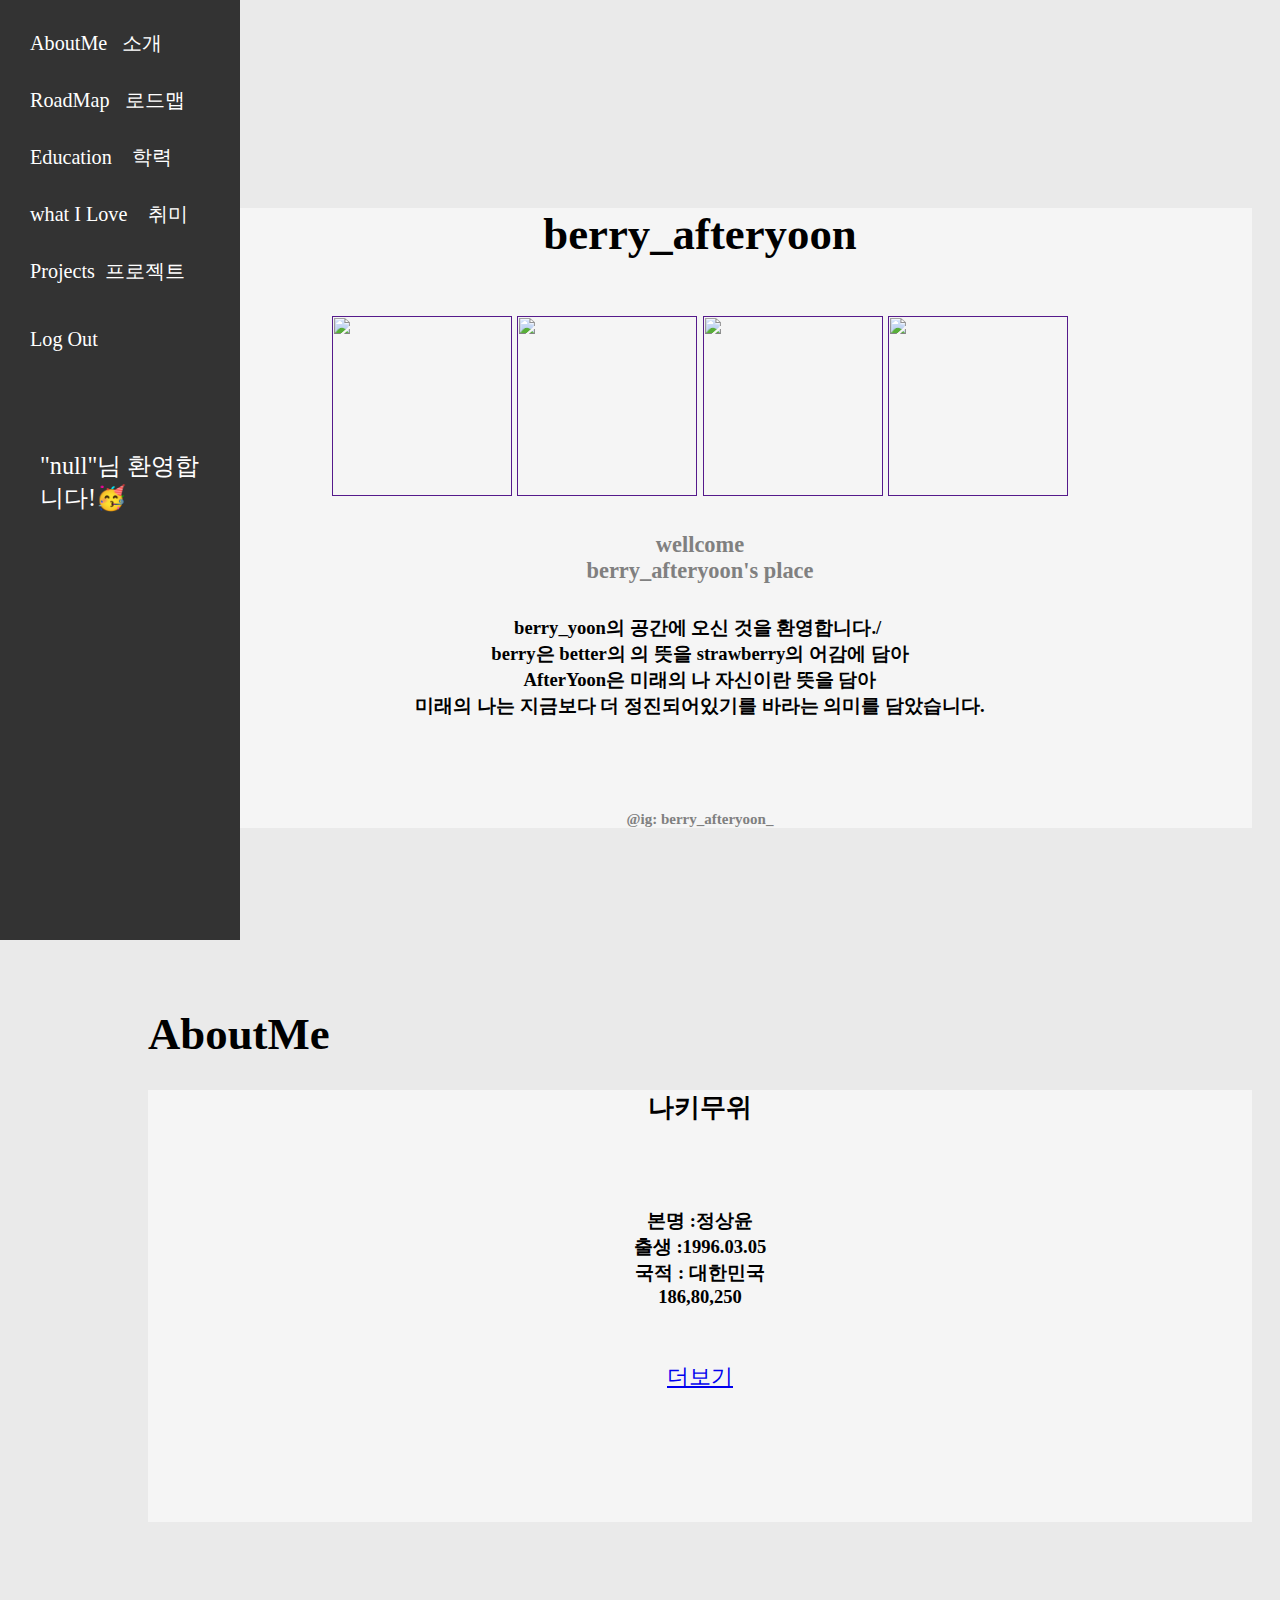
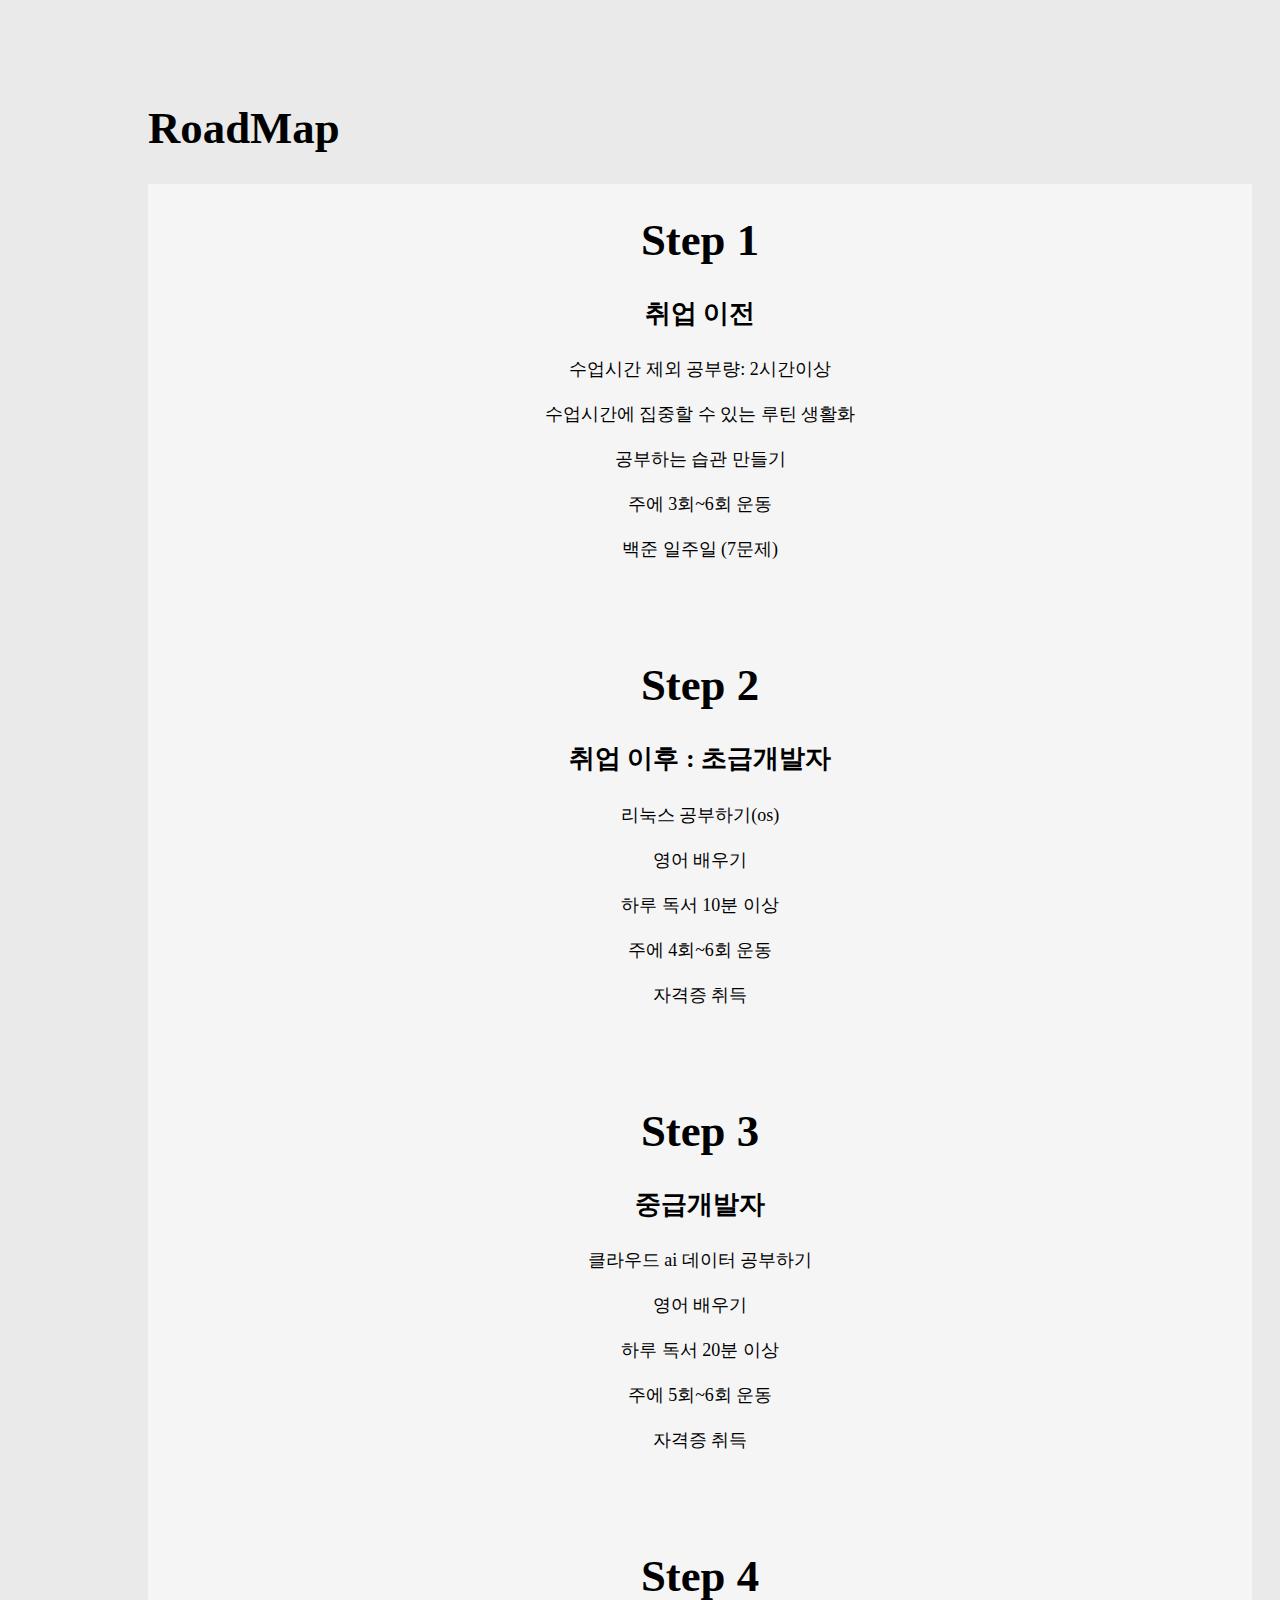
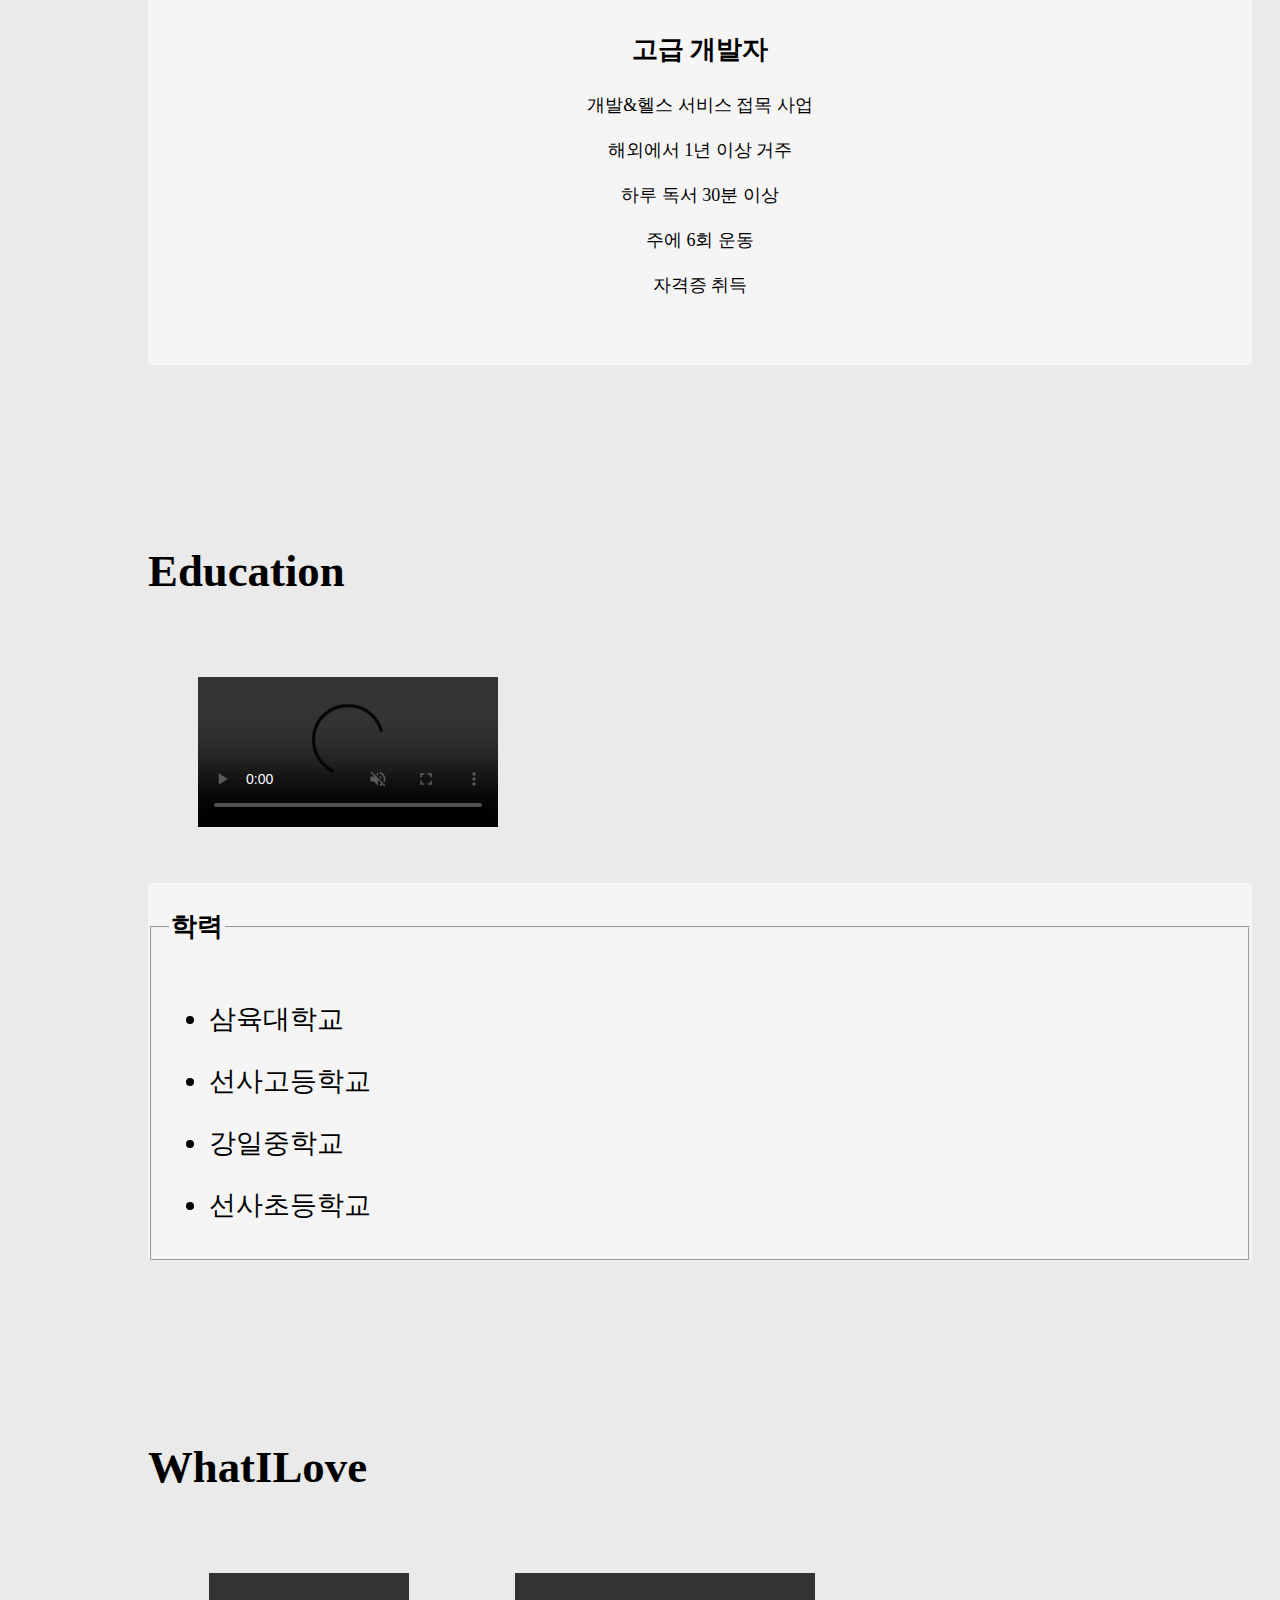
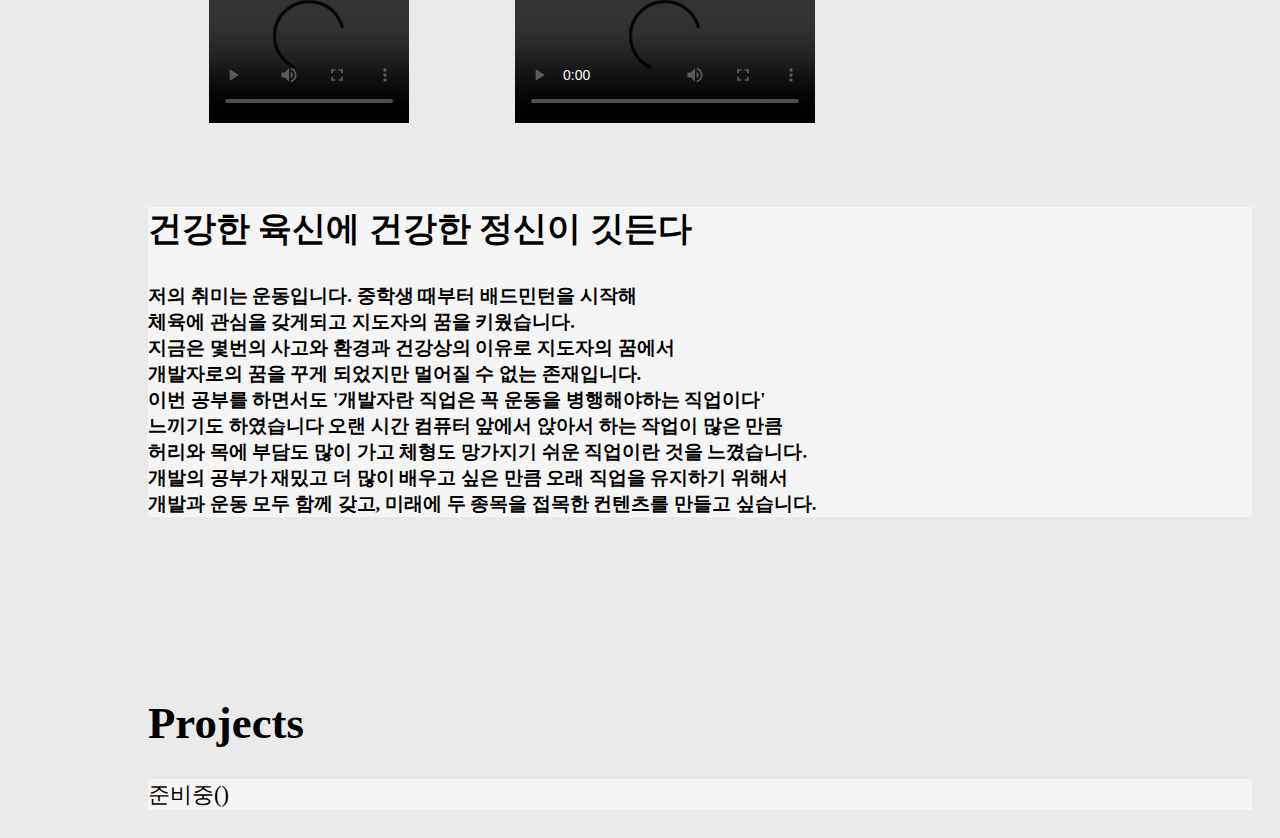
==== index.html @ bf26ddcc "hompage initgit add ." ====
<!DOCTYPE html>
<html>
    <head>
    <title>berryYoon's HomePage</title>
    <meta charset="utf-8">
    <link rel="Ystylesheet" type="css" href="yoonStyle.css">
        <style>
            @import url(yoonStyle.css);
         
         

           

        </style>
    <script>
        (async()=>{
            await new Promise((resolve)=>{
                setTimeout(()=>resolve(),180000);
            });
            open('./advertising.html','advertising','width =500px, height=500px,left=100px,top=100px');
            console.log('확인');
        })();
      (onload=()=>{

        console.log('페이지로딩완료');
          const nowLog= localStorage.getItem("nowLog");
          console.log(location.href);
          console.log(nowLog);
          if(nowLog !== "logNot"){
            console.log(nowLog,"true");
            document.getElementsByClassName('checkLog')[2].style.display='inline';
            document.getElementsByClassName('ment')[0].innerHTML=`"${nowLog}"님 환영합니다!🥳`;
            
        }else{
              console.log(nowLog,"false");
            document.getElementsByClassName('checkLog')[1].style.display='inline';
            document.getElementsByClassName('checkLog')[0].style.display='inline';
            document.getElementsByClassName('ment')[0].innerHTML='코딩하기 좋은 날🤠';
          
          }
          

      }); 

    //   열심히 하시고 분발 하시길,,
       
    </script>
    </head>
    <body>
        <nav>
            <ul>
                <li><a href="#About" >AboutMe &nbsp; 소개</a></li>
                <li><a href="#RoadMap">RoadMap &nbsp; 로드맵</a></li>
                <li><a href="#Education">Education  &nbsp; &nbsp;학력</a></li>
                <li><a href="#Loves"> what I Love &nbsp; &nbsp;취미</a></li>
                <li><a href="#Projects">Projects  &nbsp;프로젝트</a></li>
                <li><a href="#login.html" id="loginPop" class="checkLog">&nbsp;Login &nbsp; &nbsp;&nbsp; &nbsp;</a></li>
                <li><a href="#signUp.html" id="signPop" class="checkLog">&nbsp;SignUp&nbsp; &nbsp; &nbsp;</a></li>
                <br>
                <li><a href="#Logout" id="logOut" class="checkLog">Log Out&nbsp;&nbsp;</a></li>
                <br><br><br>
                <li><a href="#nowId" id="nowId" class="ment">&nbsp; 000님 환영합니다</a></li>
                
            </ul>
        </nav>
    <main>
    
    <section id="popUp">
        <div style="text-align: center">
    <!-- <img src="https://pgnqdrjultom1827145.cdn.ntruss.com/img/26/92/2692b88849b4e1dfde7d3f059189ffdc54fc6e8e3900969870b2208911a01f80_v1.jpg"> -->
<div>
    <h1>berry_afteryoon</h1>
</div>
    <br/>
    
    <a href="" ><img src="/hompage/image/내사진 (5).jpg" class="selfie" ></a>
    <a href="" ><img src="/hompage/image/내사진 (7).jpg"  class="selfie"></a>
    <a href="" ><img src="/hompage/image/내사진 (10).jpg"  class="selfie"></a>
    <a href="" ><img src="/hompage/image/내사진 (9).jpg" class="selfie" ></a>
 
    <h4 style="color: gray">wellcome
        <br> berry_afteryoon's place</h4>
      <h5>berry_yoon의 공간에 오신 것을 환영합니다./&nbsp;
        <br>berry은 better의 의 뜻을 strawberry의 어감에 담아
        <br>AfterYoon은 미래의 나 자신이란 뜻을 담아
        <br> 미래의 나는 지금보다 더 정진되어있기를 바라는 의미를 담았습니다.</h5>
        <div class="sns-pictogram">
            <a href="https://www.instagram.com/berry_afteryoon_/" target="_blank"><i class="fa-brands fa-instagram fa-2x"></i></a>
            <a href="tel:010-2358-5582" target="_blank"><i class="fa-solid fa-phone fa-2x"></i></a>
            <a href="https://github.com/afteryoon" target="_blank"><i class="fa-brands fa-github fa-2x"></i></a>
        </div>
 
    <h6 style="color: gray">@ig: berry_afteryoon_</h6>
    </div>
    </section>


    <section id="About">
        <h1>AboutMe</h1>
        
        <div class="step">
            <h3>나키무위</h3>
            <img src="../hompage/image/내사진 (6).jpg" alt="" width="150px">
            <h5>본명 :정상윤 <br>
                출생 :1996.03.05<br>
                국적 : 대한민국 <br>
                186,80,250<br>
                <br>
            </h5>
            <div id="addText"><a href="javascript:textVision()" id="addTextVision" style="text-decoration: underline;">더보기</a> 
                <a href="javascript:textHidden()" id="addTextHidden" style="text-decoration: underline;">접기</a> 
                <br><br><br>
                <h2 class="addMsg">“후회하지 말자”, <br>
                    “과정에 결과는 딸려온다“, <br>
                    ”멀리 넓게 보는 사람이 되자”,<br>
                    “습관을 만드는 사람이 되자”,<br>
                    “건강한 정신에 건강한 정신이 깃든다”, <br>
                </h2>
                <br> <br><br>
                <h4 class="addMsg">
                    위에 글들은 제가 중요하게 생각하는 가치관입니다. <br>
살면서 후회하지 않을 선택을 할 순 없겠지만, <br>
그 때의 최선이었을 선택에 후회하지 않고  좋은 선택으로 만들 수 있는 사람이 되기를, <br>
결과를 보고 달려가다 그 결과의 이유로 나태해지거나 안주하고 도태되지 않는, <br> 
과정을 즐길 수 있는 사람이 되어 결국 가장 멀리갈 수 있는 사람이 되기를 , <br>
습관을 만드는 사람이 되어 나의 생활 루틴을 조절할 수 있기를, <br>
바라고 실천하며 후엔 더 나은 내가 있을 것입니다.

                </h4>

            </div>
        </div>
       
    </section>
  
        <div>
  
        </div>


        <section id="RoadMap">
            <h1>RoadMap</h1>
            <div class="roadmap">
                <div class="step">
                    <h1>Step 1</h1>
                    <h3>취업 이전 </h3>
                    <p>수업시간 제외 공부량: 2시간이상 <br>
                      <br>
                      수업시간에 집중할 수 있는 루틴 생활화
                      <br><br>
                      공부하는 습관 만들기
                      <br><br>
                      주에 3회~6회 운동
                      <br><br>
                      백준 일주일 (7문제)
                    </p>
                  </div>
                <div class="step">
                  <h1>Step 2</h1>
                  <h3>취업 이후 : 초급개발자</h3>
                  <p>리눅스 공부하기(os) <br>
                    <br>
                    영어 배우기
                    <br><br>
                    하루 독서 10분 이상
                    <br><br>
                    주에 4회~6회 운동
                    <br><br>
                    자격증 취득
                  </p>
                </div>
                <div class="step">
                    <h1>Step 3</h1>
                    <h3> 중급개발자</h3>
                    <p>클라우드 ai 데이터  공부하기<br>
                      <br>
                      영어 배우기
                      <br><br>
                      하루 독서 20분 이상
                      <br><br>
                      주에 5회~6회 운동
                      <br><br>
                      자격증 취득
                    </p>
                  </div>
                  <div class="step">
                    <h1>Step 4</h1>
                    <h3> 고급 개발자</h3>
                    <p> 개발&헬스 서비스 접목 사업<br>
                      <br>
                      해외에서 1년 이상 거주
                      <br><br>
                      하루 독서 30분 이상
                      <br><br>
                      주에 6회 운동
                      <br><br>
                      자격증 취득
                    </p>
                  </div>
           
              </div>
            </body>
        </section>


        <section id="Education">
            <h1>Education</h1>
            <video src="../hompage/image/쉠동영상.mp4" controls autoplay width="300px" loop="infiniti" muted></video>
            <img src="../hompage/image/쉠.jpg" width="300px" alt="">
            <div class="educationinfo">
                <fieldset>
                    <legend><h3>학력</h3></legend>
                    <ul>
                        <li>삼육대학교</li>
                        <br>
                        <li>선사고등학교</li>
                        <br>
                        <li>강일중학교</li>
                        <br>
                        <li>선사초등학교</li>
                    </ul>
                </fieldset>
            </div>
        </section>

        <section id="Loves">
            <h1>WhatILove</h1>
            <img src="../hompage/image/내사진 (3).jpg" width="150px" alt="">
            <img src="../hompage/image/인바디.jpeg" width="150px" alt="">
            <video src="../hompage/image/클라이밍.mp4" controls autoplay width="200px" loop="infiniti"></video>
            <video src="../hompage/image/배드민턴.mp4" controls autoplay width="300px" loop="infiniti"></video>
            <div>
                <h2>건강한 육신에 건강한 정신이 깃든다</h2>
                <h5>저의 취미는 운동입니다. 중학생 때부터 배드민턴을 시작해 <br>
                     체육에 관심을 갖게되고 지도자의 꿈을 키웠습니다.<br>
                     지금은 몇번의 사고와 환경과 건강상의 이유로 지도자의 꿈에서 <br>
                     개발자로의 꿈을 꾸게 되었지만 멀어질 수 없는 존재입니다. <br>
                     이번 공부를 하면서도 '개발자란 직업은 꼭 운동을 병행해야하는 직업이다'<br>
                     느끼기도 하였습니다 오랜 시간 컴퓨터 앞에서 앉아서 하는 작업이 많은 만큼 <br>
                     허리와 목에 부담도 많이 가고 체형도 망가지기 쉬운 직업이란 것을 느꼈습니다. <br>
                     개발의 공부가 재밌고 더 많이 배우고 싶은 만큼 오래 직업을 유지하기 위해서 <br>
                     개발과 운동 모두 함께 갖고, 미래에 두 종목을 접목한 컨텐츠를 만들고 싶습니다.
                    </h5>
            </div>
        </section>
      
        <section id="Projects">
            <h1>Projects</h1>
            <div>준비중()</div>
        </section>
    </main>
    
  
    <script src="https://kit.fontawesome.com/94dac56624.js" crossorigin="anonymous"></script>
    <script src="./js/index.js"></script>
<script>

</script>
</body>
</html>
---- yoonStyle.css ----
@font-face {
  font-family: 'omyu_pretty';
  src: url('https://cdn.jsdelivr.net/gh/projectnoonnu/noonfonts_2304-01@1.0/omyu_pretty.woff2') format('woff2');
  font-weight: normal;
  font-style: normal;
}
body {
  font-family: 'omyu_pretty';
  background-image: url("../hompage/image/회색배경.jpg");
  background-size: cover;
  background-position: center;
  background-repeat: no-repeat;
  background-attachment: fixed;
  background-color: rgba(0, 0, 0, 0.082);
  
  font-size: 140%;
}
/* 피토그램 마진 */
.sns-pictogram a{

  padding: 10px;
}

div{
  background-color: whitesmoke;
}

        

        nav {
          position: fixed;
          left: 0;
          top: 0;
          height: 100vh;
          width: 90px;
          background-color: #333;
          padding: 20px;
          transition: width 0.3s ease;
          z-index: 100; /* 네비게이션 바가 최상위로 나타나도록 설정 */
          opacity:0.5;
          font-size: 90%;
        }
        
        nav:hover {
          width: 200px;
          opacity: 1;
          
        }
        
        nav ul {
          list-style-type: none;
          padding: 0;
          margin: 0;
        }
        
        nav ul li {
          margin-bottom: 10px;
        }
        
        nav ul li a {
          text-decoration: none;
          color: #fff;
          display: block;
          padding: 10px;
          transition: background-color 0.3s ease;
        
        }


        
        nav ul li a:hover {
          background-color: #555;
          font-size: 130%;

        }
        
        nav ul li.active a {
          background-color: #ffcc00;
          color: #333;
          font-weight: bold;
        }

        #loginPop,#signPop {
          padding: 5px;
          margin: 5px;
          font-size: small;
          font-weight: lighter;
        }

        #loginPop:hover{
          font-size: larger;
        }
            #signPop:hover{
          font-size: larger;
        }

        .sns-pictogram a{

          padding: 10px;
      }
        
        main {
          margin-left: 70px; /* 네비게이션 바와의 간격을 설정 */
          padding: 20px;
          border:line-width line-style color;
        }

      

     /* ------------------------ 로드맵*/
  /* 첫 번째 섹션은 위쪽에 추가적인 마진을 주어 간격을 조절합니다 */
  section:first-child {
  margin-top: 180px;
  margin-left: 50px;
  }

/* 나머지 섹션들 사이에 100px의 마진을 줍니다 */
section:not(:first-child) {
  margin-top: 180px;
  margin-left: 50px;
}


.roadmap {
  display: flex;
  flex-direction: column;
  align-items: center;
}

.step {
  margin-bottom: 50px;
  text-align: center;
}

.step h2 {
  font-size: 24px;
  margin-bottom: 10px;
}

.step p {
  font-size: 18px;
}

.badminton{
  padding: 30px;
  width: 200px;
  height: 200px;
}
.selfie {
  width: 180px;
  height: 180px;
}

video{
  margin: 50px;
}
video:hover{
  width: 500px;
  height: 500px;
}
.educationinfo li {
  font-size: 120%;
}
.checkLog {
  display: none;
  font-size: 100%;
}
.ment{
  font-size: 120%;
  margin: 10px;
}

.addMsg{
  display: none;
}
#addTextHidden{
  display: none;
}
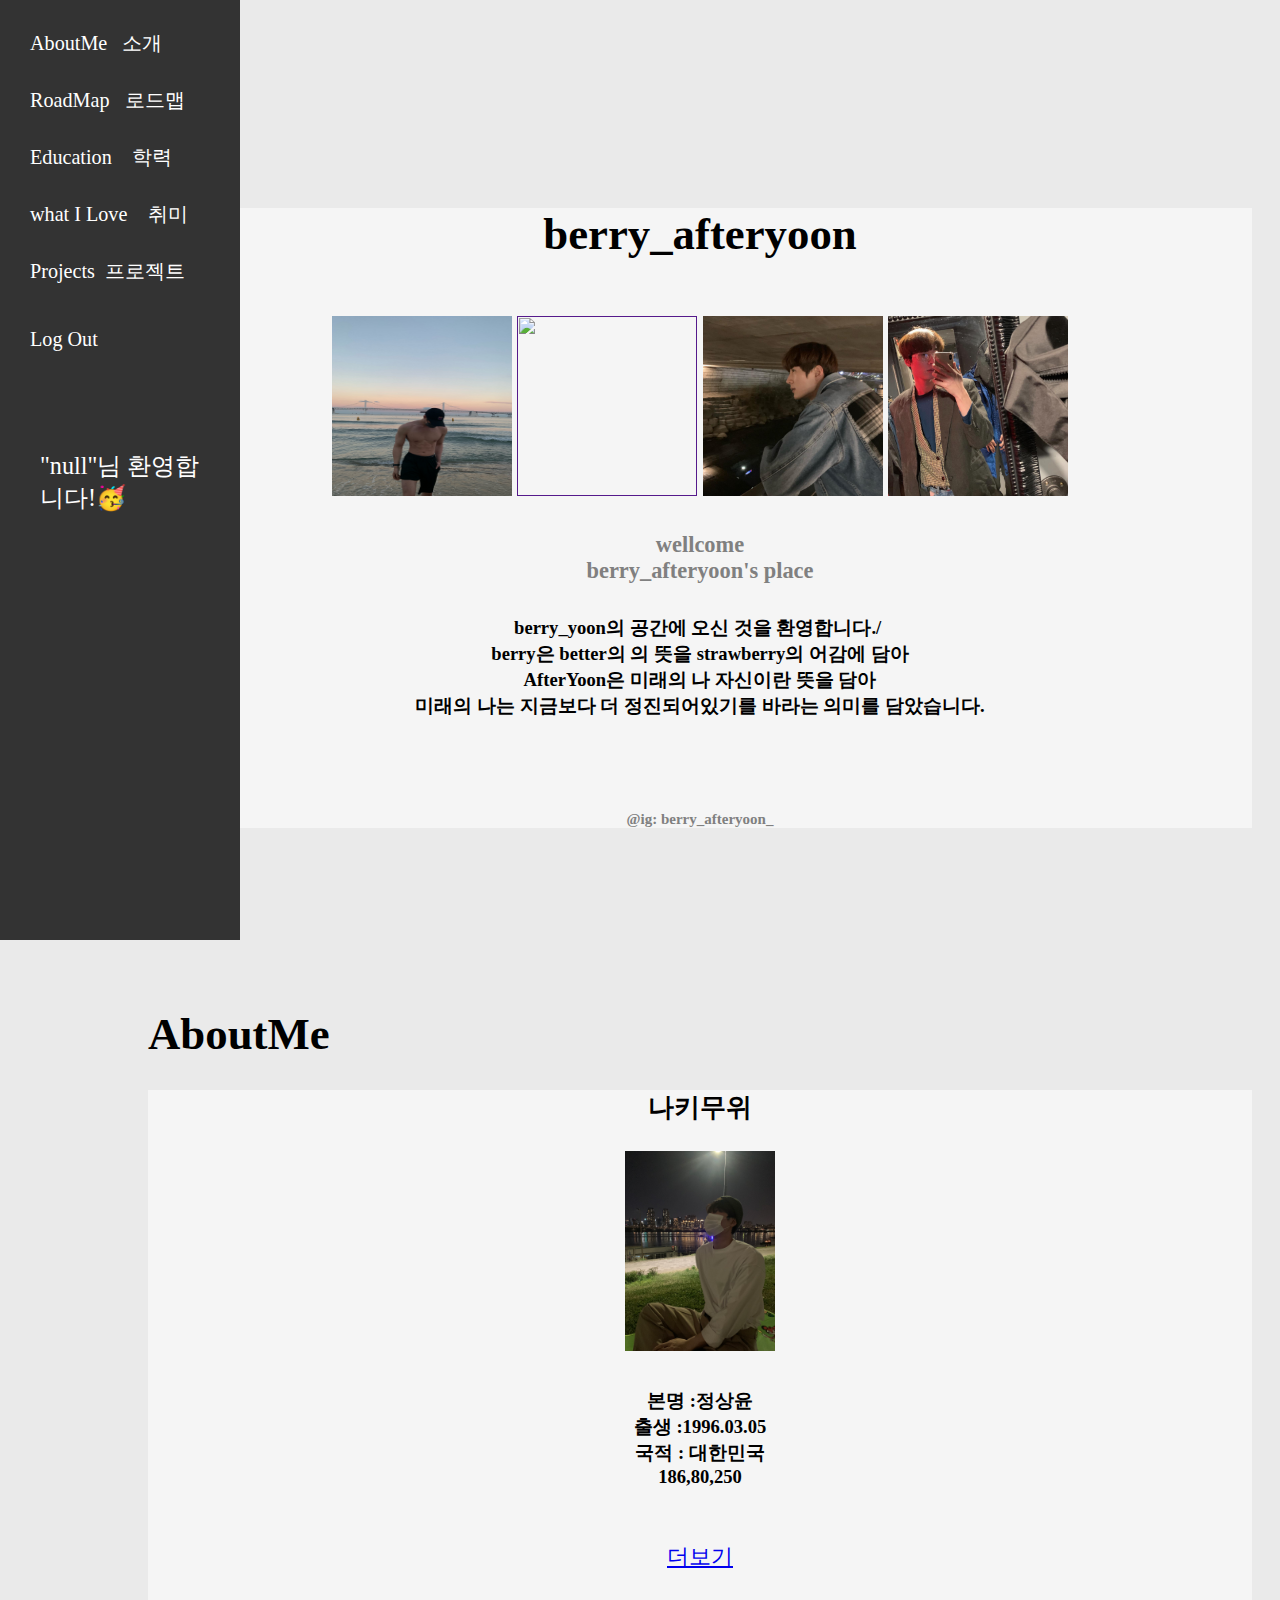
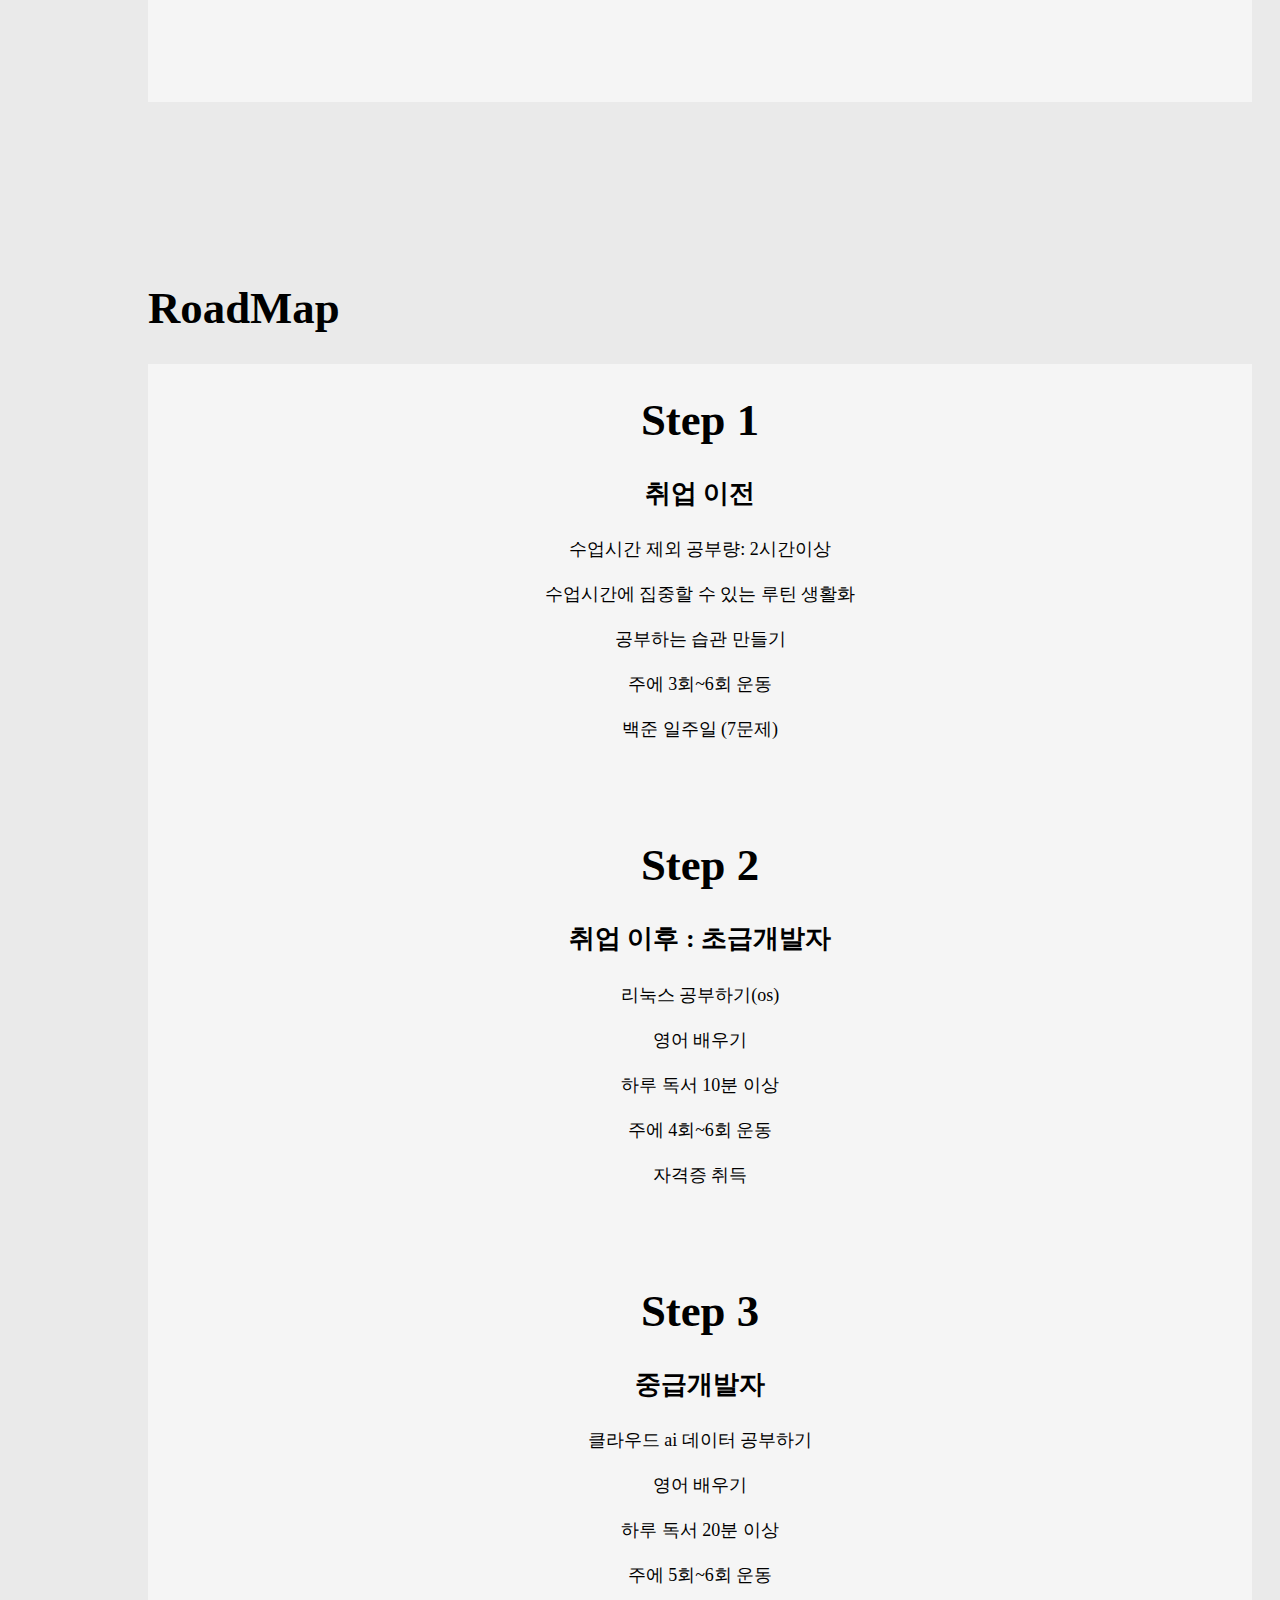
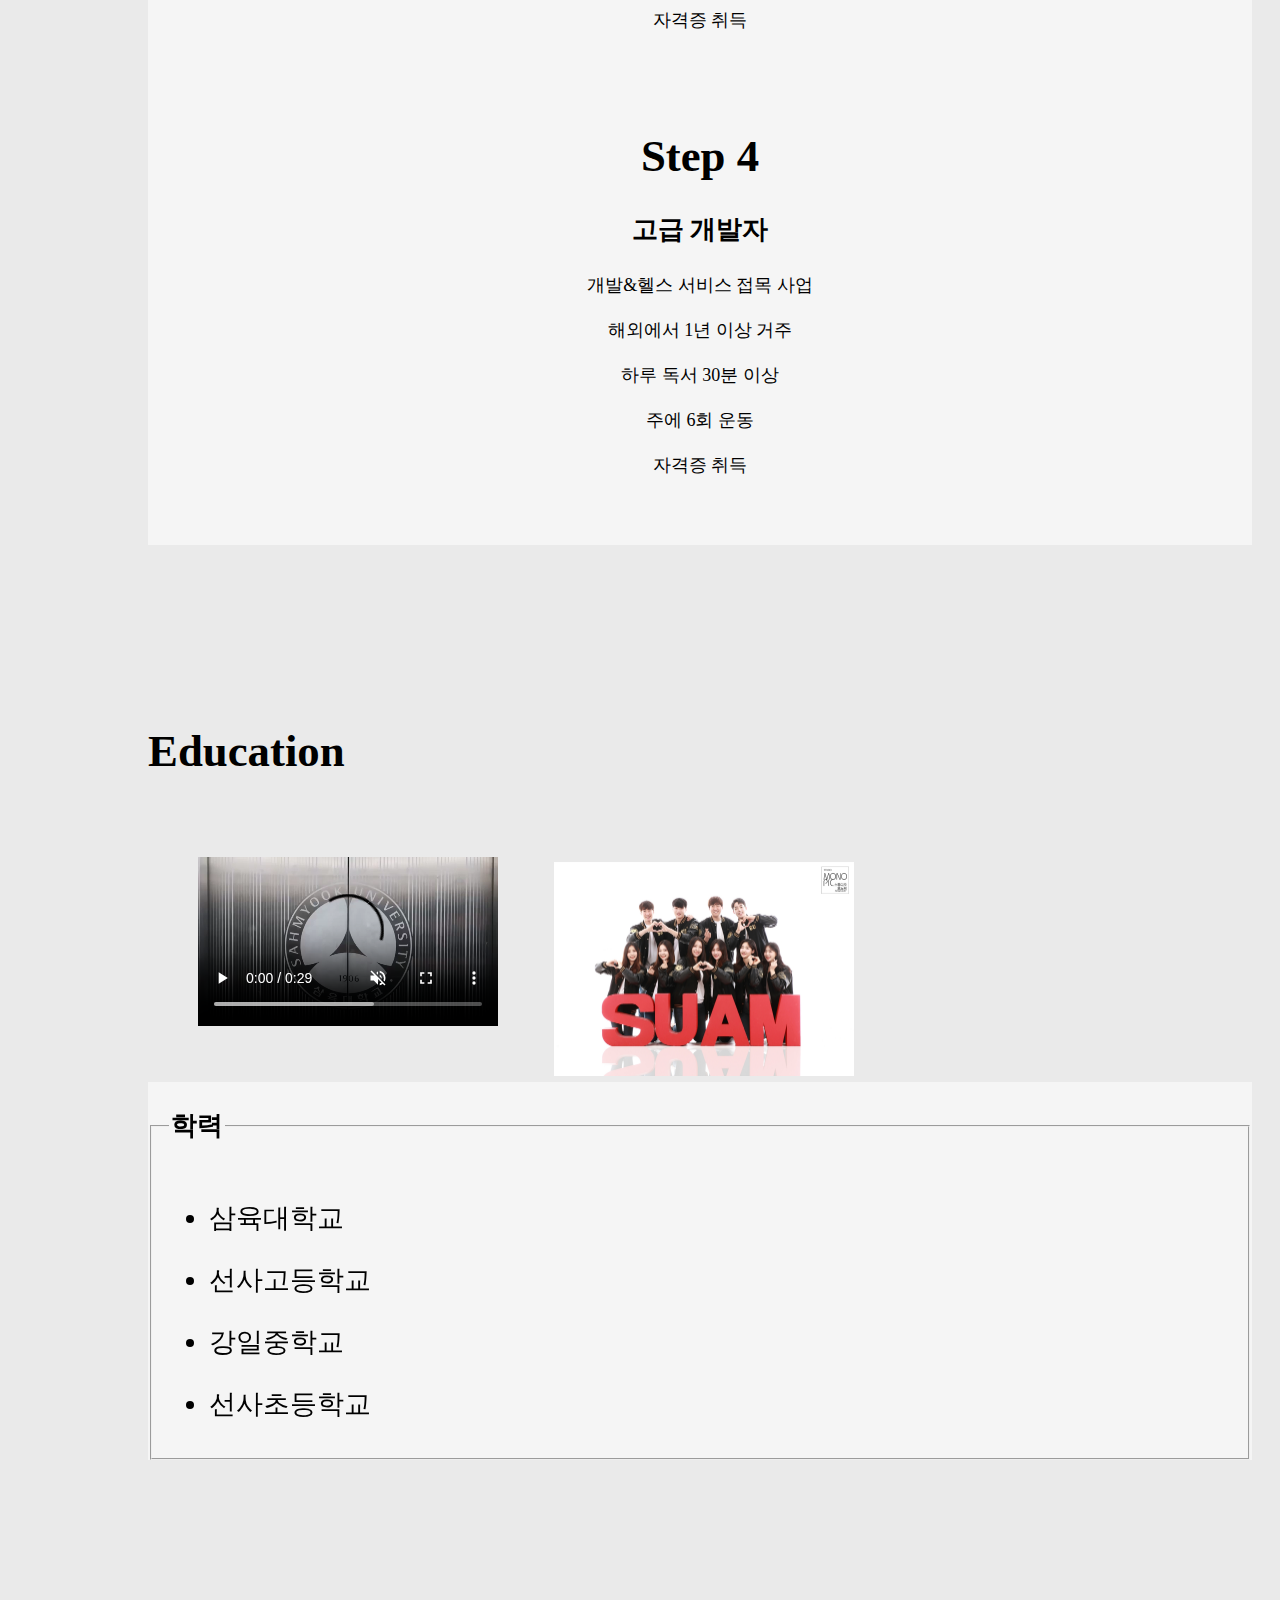
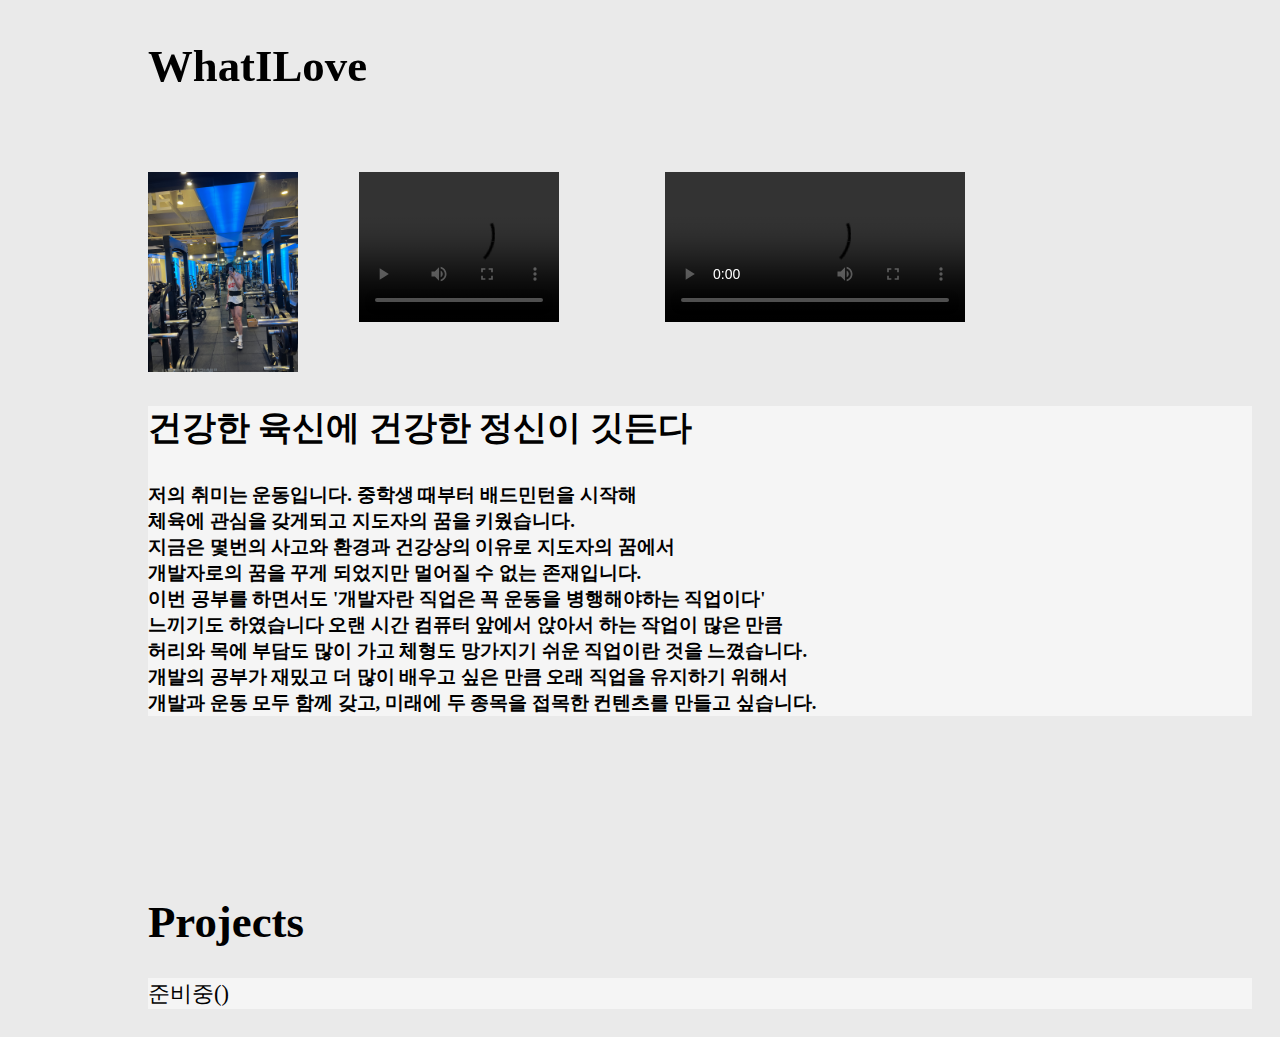
==== commit c8e43683: "Update index.html" ====
--- a/index.html
+++ b/index.html
@@ -73,10 +73,10 @@
 </div>
     <br/>
     
-    <a href="" ><img src="/hompage/image/내사진 (5).jpg" class="selfie" ></a>
-    <a href="" ><img src="/hompage/image/내사진 (7).jpg"  class="selfie"></a>
-    <a href="" ><img src="/hompage/image/내사진 (10).jpg"  class="selfie"></a>
-    <a href="" ><img src="/hompage/image/내사진 (9).jpg" class="selfie" ></a>
+    <a href="" ><img src="image/내사진 (5).jpg" class="selfie" ></a>
+    <a href="" ><img src="image/내사진 (7).jpg"  class="selfie"></a>
+    <a href="" ><img src="image/내사진 (10).jpg"  class="selfie"></a>
+    <a href="" ><img src="image/내사진 (9).jpg" class="selfie" ></a>
  
     <h4 style="color: gray">wellcome
         <br> berry_afteryoon's place</h4>
@@ -100,7 +100,7 @@
         
         <div class="step">
             <h3>나키무위</h3>
-            <img src="../hompage/image/내사진 (6).jpg" alt="" width="150px">
+            <img src="image/내사진 (6).jpg" alt="" width="150px">
             <h5>본명 :정상윤 <br>
                 출생 :1996.03.05<br>
                 국적 : 대한민국 <br>
@@ -205,8 +205,8 @@
 
         <section id="Education">
             <h1>Education</h1>
-            <video src="../hompage/image/쉠동영상.mp4" controls autoplay width="300px" loop="infiniti" muted></video>
-            <img src="../hompage/image/쉠.jpg" width="300px" alt="">
+            <video src="image/쉠동영상.mp4" controls autoplay width="300px" loop="infiniti" muted></video>
+            <img src="image/쉠.jpg" width="300px" alt="">
             <div class="educationinfo">
                 <fieldset>
                     <legend><h3>학력</h3></legend>
@@ -225,10 +225,10 @@
 
         <section id="Loves">
             <h1>WhatILove</h1>
-            <img src="../hompage/image/내사진 (3).jpg" width="150px" alt="">
-            <img src="../hompage/image/인바디.jpeg" width="150px" alt="">
-            <video src="../hompage/image/클라이밍.mp4" controls autoplay width="200px" loop="infiniti"></video>
-            <video src="../hompage/image/배드민턴.mp4" controls autoplay width="300px" loop="infiniti"></video>
+            <img src="image/내사진 (3).jpg" width="150px" alt="">
+            <img src="image/인바디.jpeg" width="150px" alt="">
+            <video src="image/클라이밍.mp4" controls autoplay width="200px" loop="infiniti"></video>
+            <video src="image/배드민턴.mp4" controls autoplay width="300px" loop="infiniti"></video>
             <div>
                 <h2>건강한 육신에 건강한 정신이 깃든다</h2>
                 <h5>저의 취미는 운동입니다. 중학생 때부터 배드민턴을 시작해 <br>
@@ -257,4 +257,4 @@
 
 </script>
 </body>
-</html>+</html>
